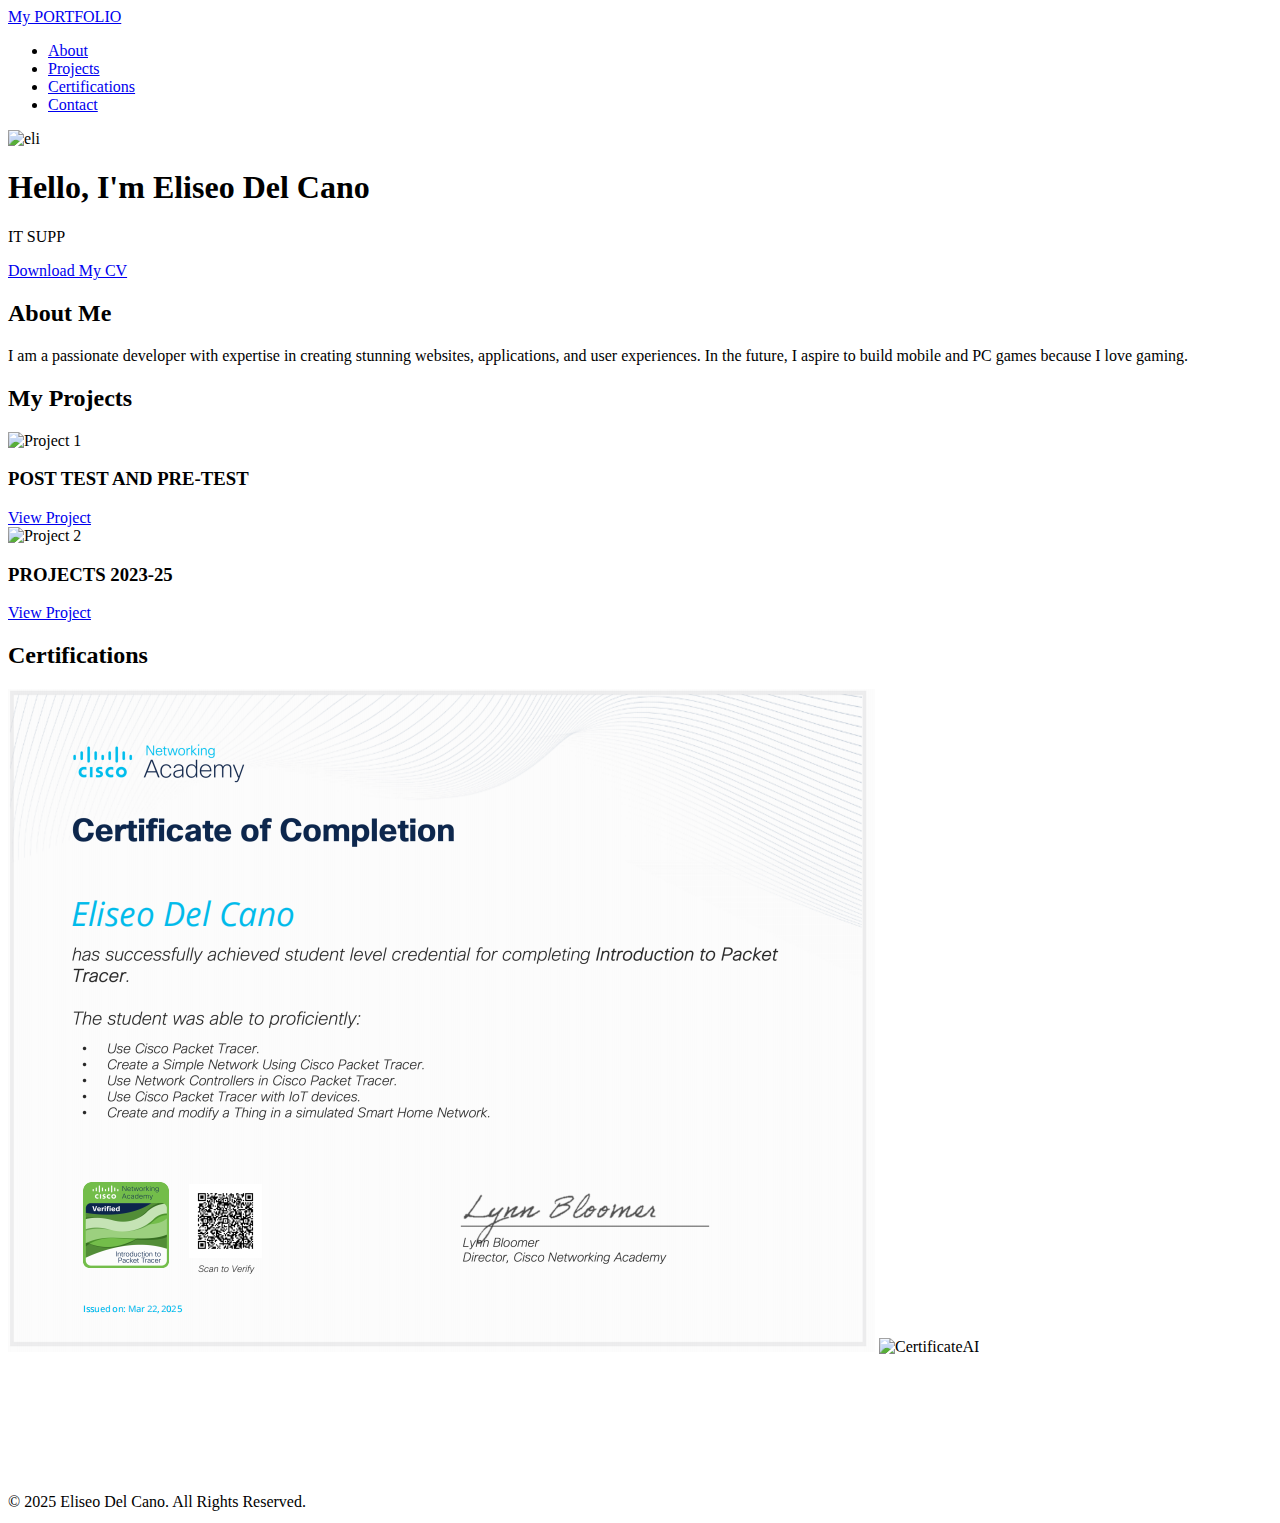
==== index.html @ 38849f57 "Update index.html" ====
<!DOCTYPE html>
<html lang="en">
<head>
    <meta charset="UTF-8">
    <meta name="viewport" content="width=device-width, initial-scale=1.0">
    <title>PORTFOLIO</title>
    <link rel="icon" type="img/eli.png" href="img/eli.png">
    <link href="https://fonts.googleapis.com/css2?family=Poppins:wght@300;400;600&display=swap" rel="stylesheet">
    <link rel="stylesheet" href="styles.css">
    <link rel="stylesheet" href="https://cdnjs.cloudflare.com/ajax/libs/font-awesome/6.4.2/css/all.min.css">
</head>
<body>
    <!-- Navigation Bar -->
    <nav class="navbar">
        <div class="container">
            <a href="#" class="logo">My PORTFOLIO</a>
            <button class="menu-toggle"><i class="fas fa-bars"></i></button>
            <ul class="nav-links">
                <li><a href="#about">About</a></li>
                <li><a href="#projects">Projects</a></li>
                <li><a href="#certifications">Certifications</a></li>
                <li><a href="#contact">Contact</a></li>
            </ul>
        </div>
    </nav>
    
    <!-- Header Section -->
    <header class="hero">
        <div class="container">
            <img src="img/eli.png" alt="eli" class="name-img">
            <h1 class="fade-name">Hello, I'm <span>Eliseo Del Cano</span></h1>
            <p>IT SUPPORT | UI/UX Designer | Web Designer</p>
            <a href="files/Eliseo_CV.pdf" download class="btn">Download My CV</a>
        </div>
    </header>

    <!-- About Section -->
    <section id="about" class="about fade-in">
        <div class="container">
            <h2>About Me</h2>
            <p>I am a passionate developer with expertise in creating stunning websites, applications, and user experiences. In the future, I aspire to build mobile and PC games because I love gaming.</p>
        </div>
    </section>

    <!-- Projects Section -->
    <section id="projects" class="projects fade-in">
        <div class="container">
            <h2>My Projects</h2>
            <div class="project-grid">
                <div class="project-card">
                    <img src="img/IT3.jpg" alt="Project 1">
                    <div class="project-card-content">
                        <h3>POST TEST AND PRE-TEST</h3>
                        <a href="project1.html" class="btn">View Project</a>
                    </div>
                </div>
                <div class="project-card">
                    <img src="img/IT1.jpg" alt="Project 2">
                    <div class="project-card-content">
                        <h3>PROJECTS 2023-25</h3>
                        <a href="project2.html" class="btn">View Project</a>
                    </div>
                </div>
            </div>
        </div>
    </section>

    <!-- Certifications Section -->
    <section id="certifications" class="certifications fade-in">
        <div class="container">
            <h2>Certifications</h2>
            <div class="certification-grid">
                <div class="Certifications-img">
                    <img src="img/cisco.png" alt="Certification 1">
                    <img src="img/CertificateAI.png" alt="CertificateAI">
                </div>
            </div>
        </div>
    </section>

    <!-- Contact Section -->
    <section id="contact" class="contact fade-in">
        <div class="container">
            <h2>Contact Me</h2>
            <p>If you'd like to work with me or just say hello, feel free to reach out!</p>
            <a href="mailto:eliseodelcanoo@gmail.com" class="btn">Email Me</a>
            <div class="social-links">
                <a href="https://www.facebook.com/Zoroo.077/" target="_blank" class="social-btn">
                    <i class="fab fa-facebook-f"></i>
                </a>
                <a href="https://www.instagram.com/jhinma07/" target="_blank" class="social-btn">
                    <i class="fab fa-instagram"></i>
                </a>
            </div>
        </div>
    </section>

    <!-- Footer -->
    <footer class="footer">
        <div class="container">
            &copy; 2025 Eliseo Del Cano. All Rights Reserved.
        </div>
    </footer>

    <script>
        document.addEventListener('DOMContentLoaded', function () {
            const fadeElements = document.querySelectorAll('.fade-in');
            const options = { threshold: 0.3 };
            
            const observer = new IntersectionObserver((entries, observer) => {
                entries.forEach(entry => {
                    if (entry.isIntersecting) {
                        entry.target.classList.add('visible');
                    }
                });
            }, options);
            
            fadeElements.forEach(element => {
                observer.observe(element);
            });

            // Smooth Scrolling
            document.querySelectorAll('.nav-links a').forEach(anchor => {
                anchor.addEventListener('click', function (e) {
                    e.preventDefault();
                    const targetId = this.getAttribute('href').substring(1);
                    document.getElementById(targetId).scrollIntoView({
                        behavior: 'smooth'
                    });
                });
            });

            // Mobile Menu Toggle
            const menuToggle = document.querySelector('.menu-toggle');
            const navLinks = document.querySelector('.nav-links');
            
            menuToggle.addEventListener('click', () => {
                navLinks.classList.toggle('active');
                menuToggle.classList.toggle('open');
            });
        });
    </script>

    <script>
    const text = "IT SUPPORT | UI/UX Designer | Web Designer";
    let index = 0;
    const speed = 100; // typing speed

    function typeWriter() {
        if (index < text.length) {
            document.querySelector('.hero p').innerHTML += text.charAt(index);
            index++;
            setTimeout(typeWriter, speed);
        }
    }

    window.addEventListener('load', () => {
        document.querySelector('.hero p').innerHTML = '';
        typeWriter();
    });
</script>
    <style>
        .fade-in {
            opacity: 0;
            transform: translateY(30px);
            transition: opacity 0.6s ease-out, transform 0.6s ease-out;
        }

        .fade-in.visible {
            opacity: 1;
            transform: translateY(0);
        }

        .menu-toggle {
            display: none;
            background: none;
            border: none;
            font-size: 1.5rem;
            cursor: pointer;
        }

        .menu-toggle.open i {
            transform: rotate(90deg);
            transition: transform 0.3s ease;
        }

        @media (max-width: 768px) {
            .nav-links {
                display: flex;
                flex-direction: column;
                position: absolute;
                top: 60px;
                right: 20px;
                background: rgb(98, 11, 11);
                box-shadow: 0px 4px 6px rgba(0, 0, 0, 0.1);
                padding: 10px;
                border-radius: 8px;
                opacity: 0;
                transform: translateY(-10px);
                transition: opacity 0.3s ease, transform 0.3s ease;
                pointer-events: none;
            }
            .nav-links.active {
                opacity: 1;
                transform: translateY(0);
                pointer-events: auto;
            }
            .menu-toggle {
                display: block;
            }
        }
    </style>
</body>
</html>
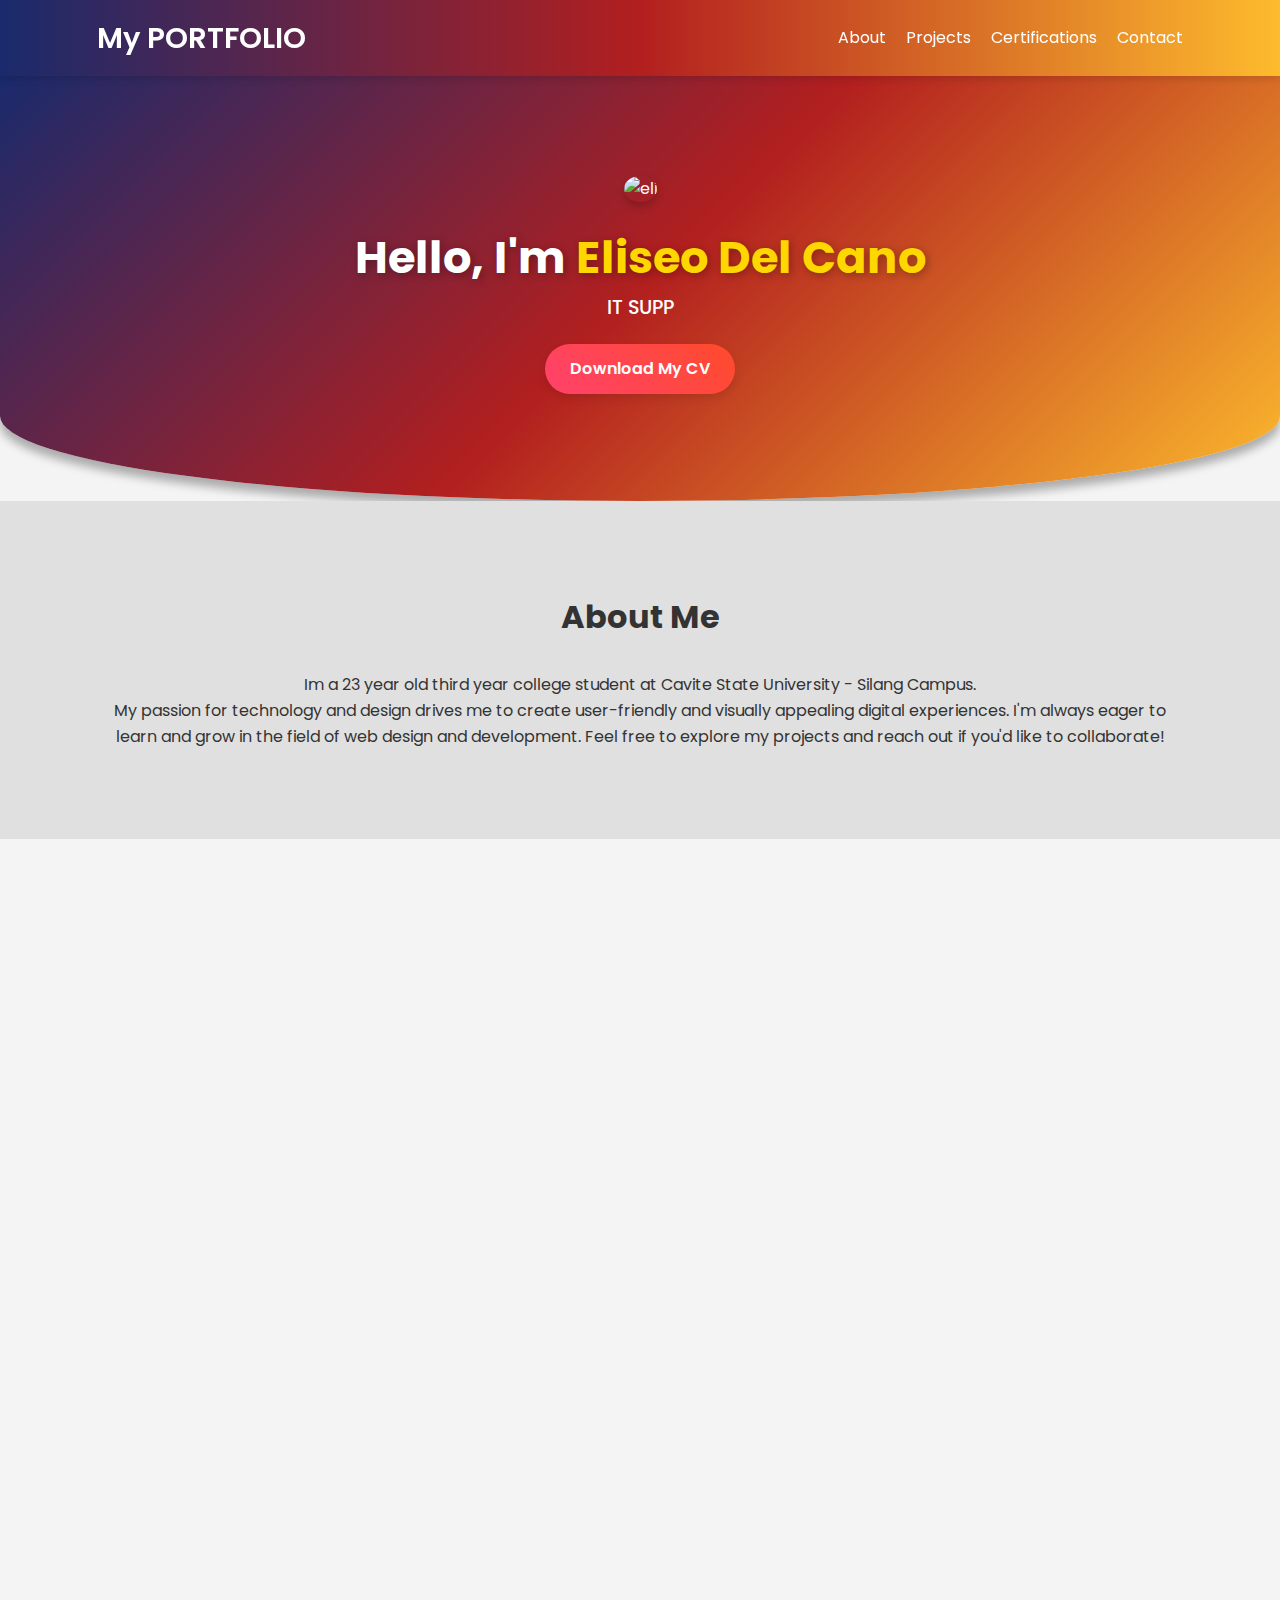
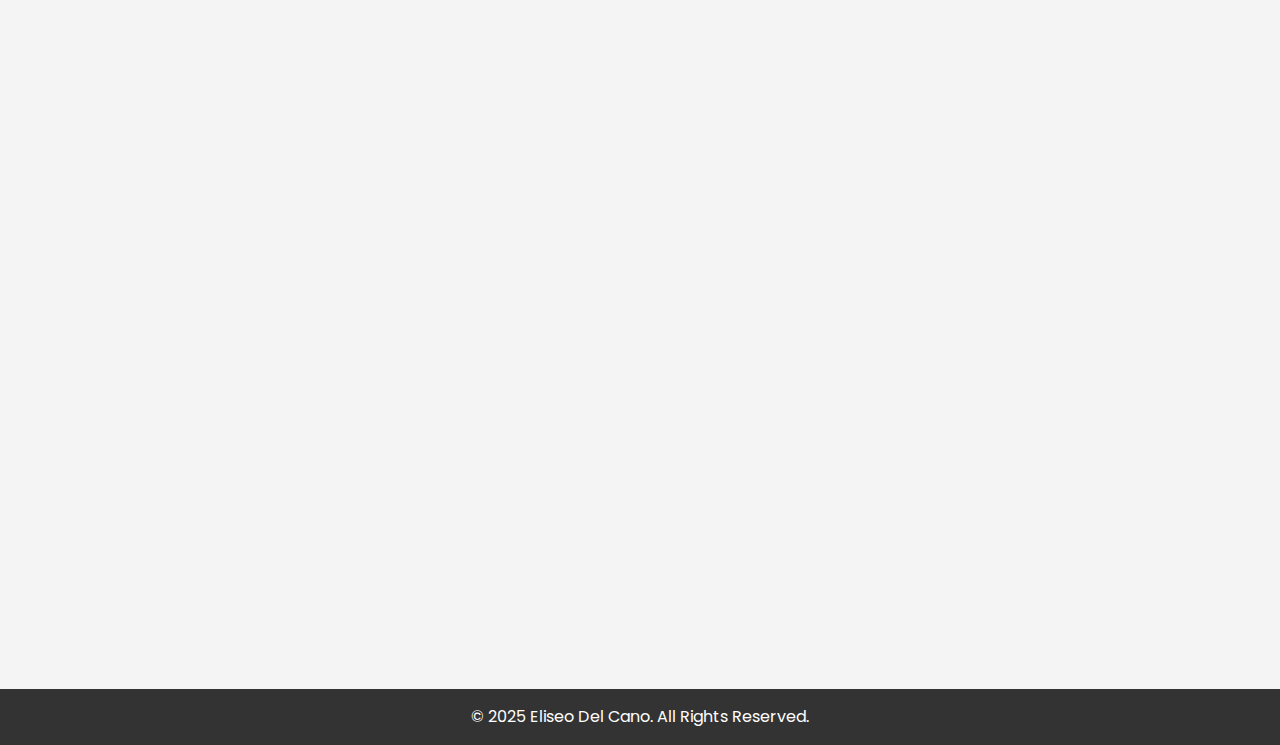
==== commit ed620777: "Update index.html" ====
--- a/index.html
+++ b/index.html
@@ -38,7 +38,10 @@
     <section id="about" class="about fade-in">
         <div class="container">
             <h2>About Me</h2>
-            <p>I am a passionate developer with expertise in creating stunning websites, applications, and user experiences. In the future, I aspire to build mobile and PC games because I love gaming.</p>
+           <p>Im a 23 year old third year college student at Cavite State University - Silang Campus.</p>
+            <p1>My passion for technology and design drives me to create user-friendly and visually appealing digital experiences.</p1>
+            <p2>I'm always eager to learn and grow in the field of web design and development.</p2>
+            <p3>Feel free to explore my projects and reach out if you'd like to collaborate!</p3>
         </div>
     </section>
 
--- a/styles.css
+++ b/styles.css
@@ -0,0 +1,311 @@
+/* General Reset */
+* {
+    margin: 0;
+    padding: 0;
+    box-sizing: border-box;
+}
+
+
+body {
+    font-family: 'Poppins', sans-serif;
+    line-height: 1.6;
+    color: #333;
+    background-color: #f4f4f4;
+}
+
+.container {
+    width: 90%;
+    max-width: 1200px;
+    margin: 0 auto;
+    padding: 0 15px;
+    text-align: center;
+}
+
+/* Buttons */
+.btn {
+    display: inline-block;
+    padding: 12px 25px;
+    font-size: 1rem;
+    font-weight: 600;
+    text-align: center;
+    text-decoration: none;
+    color: #fff;
+    background: linear-gradient(45deg, #ff416c, #ff4b2b);
+    border: none;
+    border-radius: 30px;
+    box-shadow: 0 4px 10px rgba(0, 0, 0, 0.1);
+    transition: all 0.3s ease-in-out;
+    cursor: pointer;
+    position: relative;
+    overflow: hidden;
+}
+
+.btn:hover {
+    background: linear-gradient(45deg, #ff4b2b, #ff416c);
+    transform: translateY(-3px);
+    box-shadow: 0 6px 12px rgba(0, 0, 0, 0.2);
+}
+
+.btn:active {
+    transform: translateY(1px);
+    box-shadow: 0 2px 5px rgba(0, 0, 0, 0.2);
+}
+
+/* Navigation Bar */
+.navbar {
+    background: linear-gradient(90deg, #1a2a6c, #b21f1f, #fdbb2d);
+    padding: 15px 20px;
+    position: sticky;
+    top: 0;
+    z-index: 1000;
+    box-shadow: 0px 4px 6px rgba(0, 0, 0, 0.1);
+}
+
+.navbar .container {
+    display: flex;
+    justify-content: space-between;
+    align-items: center;
+}
+
+.navbar .logo {
+    color: #fff;
+    font-size: 1.8rem;
+    text-decoration: none;
+    font-weight: 600;
+}
+
+.navbar .nav-links {
+    list-style: none;
+    display: flex;
+    gap: 20px;
+}
+
+.navbar .nav-links a {
+    color: #fff;
+    text-decoration: none;
+    font-size: 1rem;
+    transition: color 0.3s;
+}
+
+.navbar .nav-links a:hover {
+    color: #FFD700;
+}
+
+/* Hero Section */
+.hero {
+    background: linear-gradient(135deg, #1a2a6c, #b21f1f, #fdbb2d);
+    color: white;
+    text-align: center;
+    padding: 100px 20px;
+    position: relative;
+    display: flex;
+    flex-direction: column;
+    align-items: center;
+    justify-content: center;
+    box-shadow: 0 8px 10px rgba(0, 0, 0, 0.3);
+    border-bottom-left-radius: 50% 20%;
+    border-bottom-right-radius: 50% 20%;
+}
+
+.hero img {
+    width: 250px;
+    height: 250px;
+    border-radius: 50%;
+    box-shadow: 0px 4px 8px rgba(0, 0, 0, 0.2);
+    margin-bottom: 20px;
+}
+
+.hero h1 {
+    font-size: 2.8rem;
+    font-weight: bold;
+    text-shadow: 2px 2px 8px rgba(0, 0, 0, 0.3);
+}
+
+.hero h1 span {
+    color: #FFD700;
+    animation: fadeInOut 4s infinite ease-in-out;
+}
+
+.hero p {
+    font-size: 1.2rem;
+    font-weight: 500;
+}
+
+.hero .btn {
+    margin-top: 20px;
+}
+
+/* About Section */
+.about {
+    padding: 90px 20px;
+    background-color: #e0e0e0;
+    text-align: center;
+}
+
+.about h2 {
+    margin-bottom: 30px;
+    font-size: 2rem;
+}
+
+/* Projects Section */
+.projects {
+    background-color: #fff;
+    padding: 80px 40px;
+    text-align: center;
+}
+
+.projects h2 {
+    margin-bottom: 40px;
+    font-size: 2rem;
+}
+
+.project-grid {
+    display: flex;
+    gap: 30px;
+    flex-wrap: wrap;
+    justify-content: center;
+}
+
+.project-card {
+    flex: 1 1 300px;
+    max-width: 350px;
+    background-color: #fff;
+    border-radius: 10px;
+    box-shadow: 0px 4px 6px rgba(0, 0, 0, 0.1);
+    overflow: hidden;
+    transition: transform 0.3s ease, box-shadow 0.3s ease;
+    display: flex;
+    flex-direction: column;
+    min-height: 400px;
+}
+
+.project-card:hover {
+    transform: translateY(-10px);
+    box-shadow: 0px 8px 12px rgba(0, 0, 0, 0.2);
+}
+
+.project-card img {
+    width: 100%;
+    height: 200px;
+    object-fit: cover;
+    transition: transform 0.3s ease, filter 0.3s ease;
+}
+
+.project-card:hover img {
+    transform: scale(1.1);
+    filter: brightness(0.8);
+}
+
+.project-card-content {
+    padding: 20px;
+    flex: 1;
+    display: flex;
+    flex-direction: column;
+}
+
+.project-card h3 {
+    margin: 15px 0 10px 0;
+    font-size: 1.3rem;
+}
+
+.project-card p {
+    margin-bottom: 20px;
+    flex-grow: 1;
+}
+
+.project-card .btn {
+    margin-top: auto;
+    width: 80%;
+    align-self: center;
+    margin-bottom: 15px;
+}
+
+/* Certifications Section */
+
+.certifications h2 {
+    margin-bottom: 40px;
+    font-size: 2rem;
+}
+
+.certifications img {
+    width: 90%;
+    max-width: 400px;
+    height: auto;
+    border-radius: 10px;
+    box-shadow: 0px 4px 6px rgba(0, 0, 0, 0.1);
+    transition: transform 0.3s ease, box-shadow 0.3s ease;
+}
+
+.certifications img:hover {
+    transform: scale(1.05);
+    box-shadow: 0px 8px 12px rgba(0, 0, 0, 0.2);
+}
+
+
+
+/* Contact Section */
+.contact {
+    text-align: center;
+    padding: 80px 50px;
+    background-color: #e0e0e0;
+}
+
+.contact h2 {
+    margin-bottom: 30px;
+    font-size: 2rem;
+}
+
+/* Footer */
+.footer {
+    background-color: #333;
+    color: white;
+    padding: 15px;
+    text-align: center;
+    font-size: 1rem;
+}
+
+/* Social Icons */
+.social-links {
+    margin-top: 20px;
+    display: flex;
+    justify-content: center;
+    gap: 15px;
+}
+
+.social-btn {
+    display: flex;
+    align-items: center;
+    justify-content: center;
+    width: 50px;
+    height: 50px;
+    background: #283949;
+    color: white;
+    border-radius: 50%;
+    text-decoration: none;
+    transition: 0.3s ease-in-out;
+    font-size: 1.5rem;
+}
+
+.social-btn i {
+    display: flex;
+    align-items: center;
+    justify-content: center;
+    width: 100%;
+    height: 100%;
+}
+
+.social-btn:hover {
+    background: #007BFF;
+    transform: scale(1.1);
+}
+
+/* Animations */
+@keyframes fadeInOut {
+    0% { opacity: 0; }
+    50% { opacity: 1; }
+    100% { opacity: 0; }
+}
+
+.fade-name {
+    animation: fadeInOut 4s infinite ease-in-out;
+}
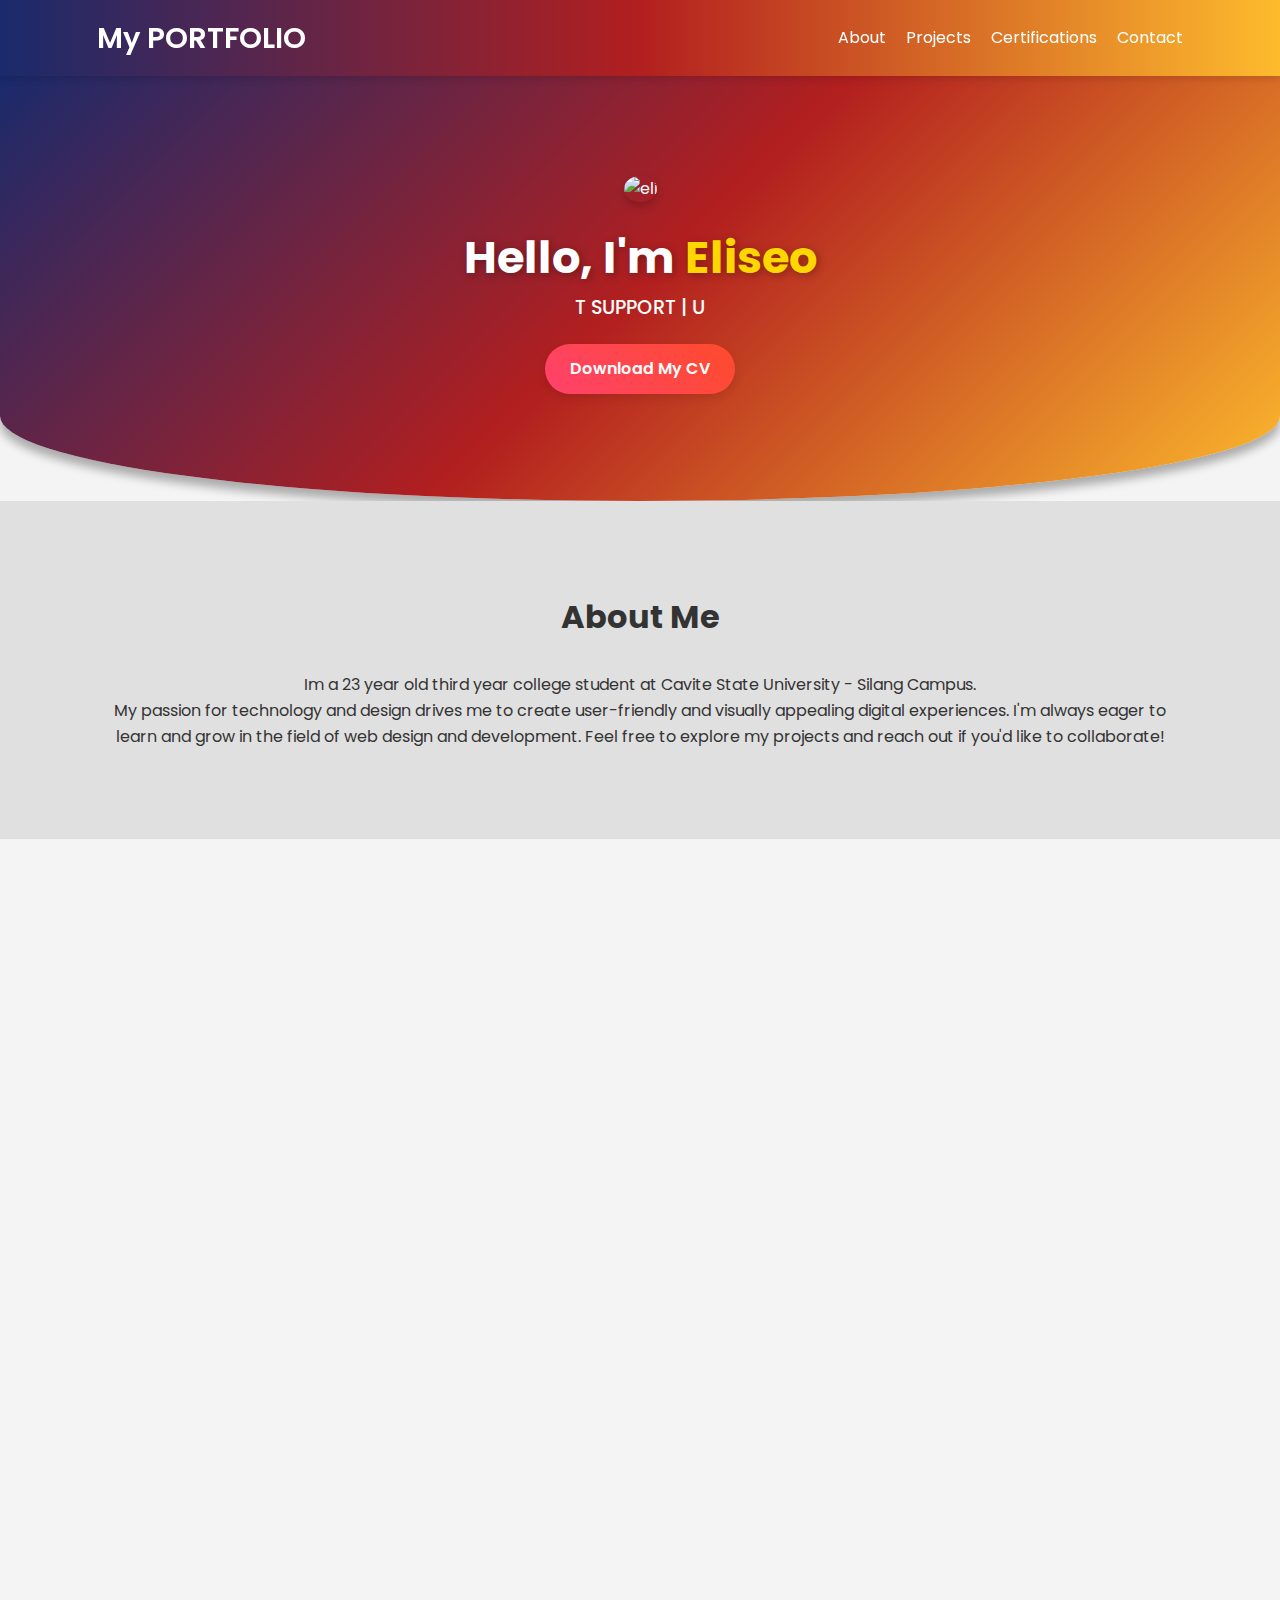
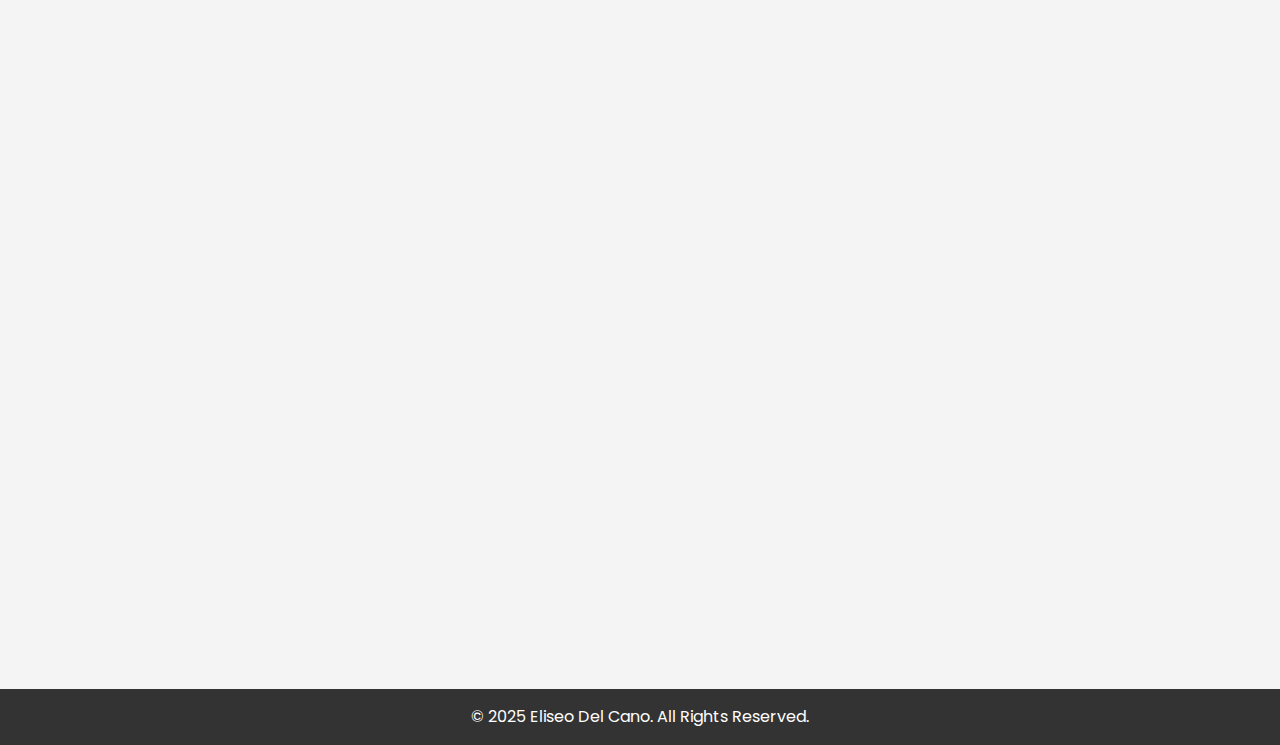
==== commit 971ae1f0: "Update index.html" ====
--- a/index.html
+++ b/index.html
@@ -94,6 +94,9 @@
                 <a href="https://www.instagram.com/jhinma07/" target="_blank" class="social-btn">
                     <i class="fab fa-instagram"></i>
                 </a>
+                <a href="https://github.com/DELCANO7" target="_blank" class="social-btn">
+                    <i class="fab fa-github"></i>
+                </a>
             </div>
         </div>
     </section>
@@ -142,6 +145,25 @@
                 menuToggle.classList.toggle('open');
             });
         });
+
+        const nameText = "Eliseo Del Cano";  // Name to type
+let nameIndex = 0; // To keep track of the typing position
+const nameSpeed = 100; // Speed of typing
+
+function typeName() {
+    if (nameIndex < nameText.length) {
+        document.querySelector('.fade-name span').innerHTML += nameText.charAt(nameIndex);
+        nameIndex++;
+        setTimeout(typeName, nameSpeed);
+    }
+}
+
+window.addEventListener('load', () => {
+    document.querySelector('.fade-name span').innerHTML = '';
+    typeName();
+    document.querySelector('.hero p').innerHTML = '';
+    typeWriter();
+});
     </script>
 
     <script>
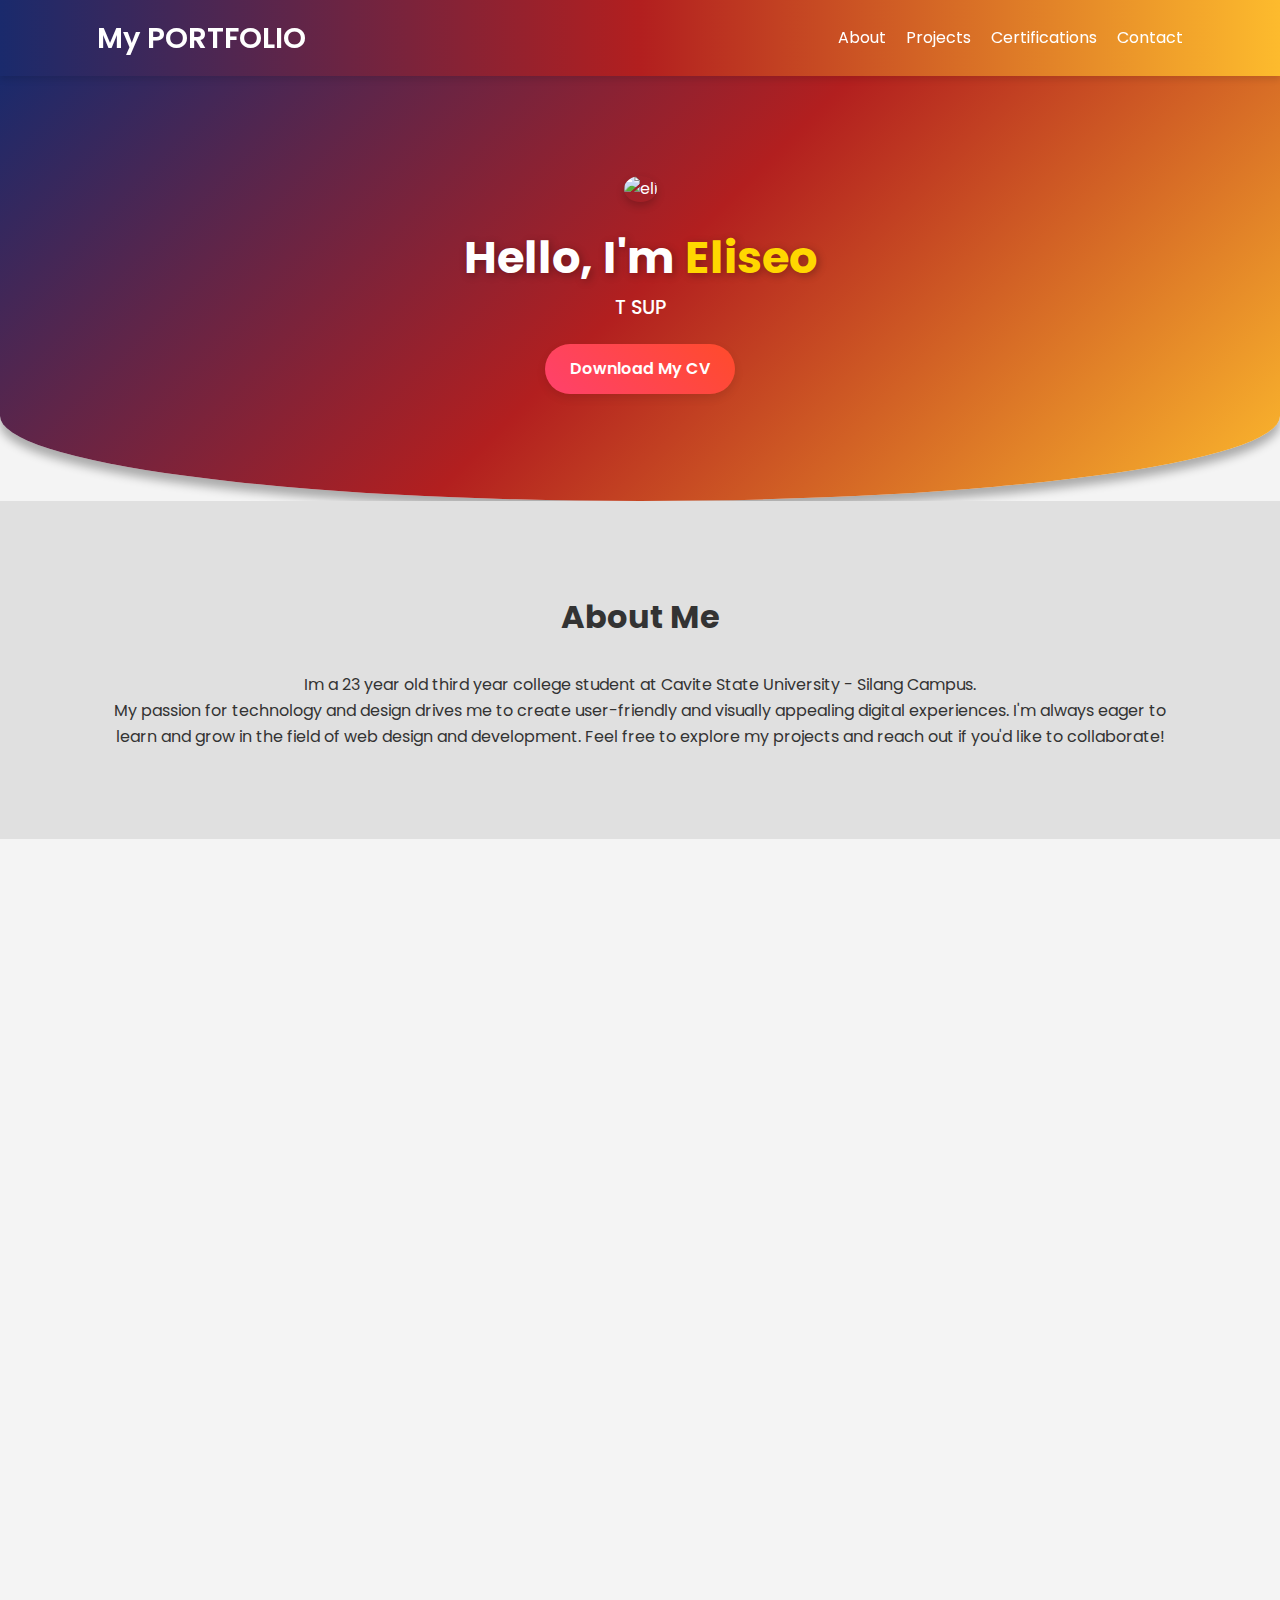
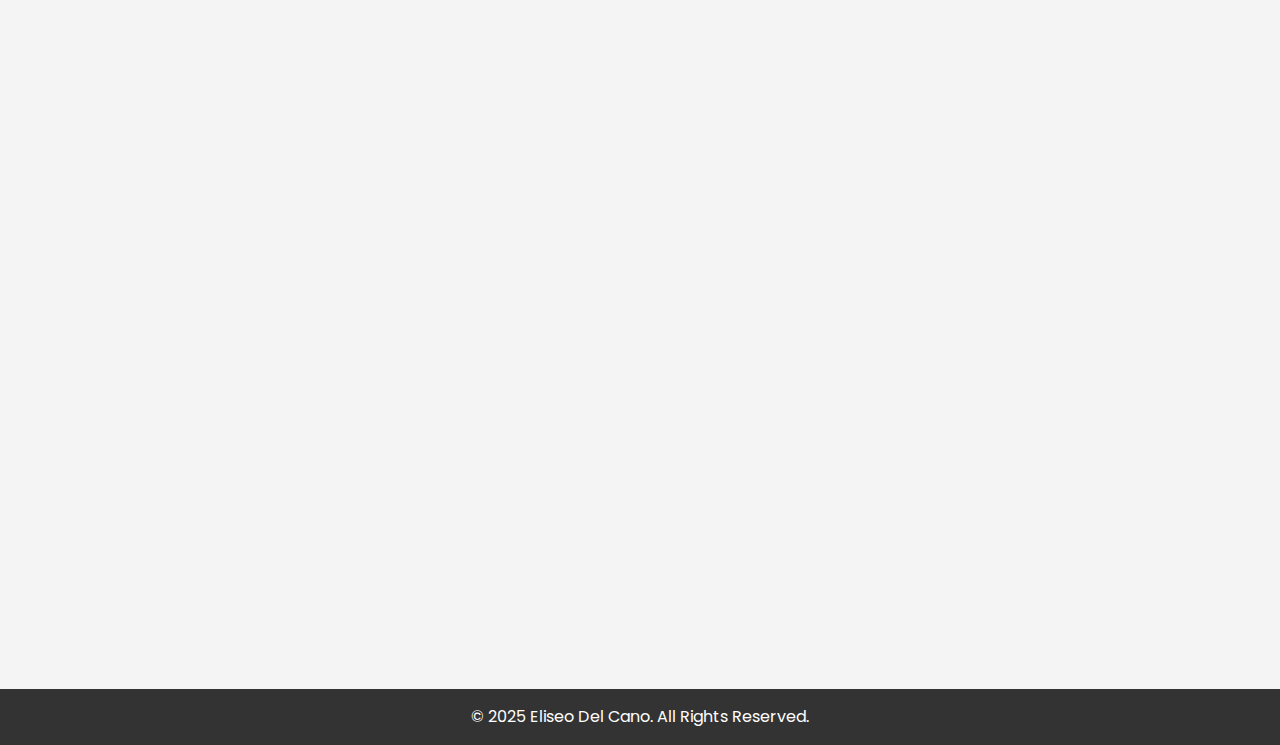
==== commit e866b256: "Update index.html" ====
--- a/index.html
+++ b/index.html
@@ -3,7 +3,7 @@
 <head>
     <meta charset="UTF-8">
     <meta name="viewport" content="width=device-width, initial-scale=1.0">
-    <title>PORTFOLIO</title>
+    <title>MyWebPortfolio</title>
     <link rel="icon" type="img/eli.png" href="img/eli.png">
     <link href="https://fonts.googleapis.com/css2?family=Poppins:wght@300;400;600&display=swap" rel="stylesheet">
     <link rel="stylesheet" href="styles.css">
@@ -29,7 +29,7 @@
         <div class="container">
             <img src="img/eli.png" alt="eli" class="name-img">
             <h1 class="fade-name">Hello, I'm <span>Eliseo Del Cano</span></h1>
-            <p>IT SUPPORT | UI/UX Designer | Web Designer</p>
+            <p>IT SUPPORT | UI/UX Designer | Web Designer | Web Developer</p>
             <a href="files/Eliseo_CV.pdf" download class="btn">Download My CV</a>
         </div>
     </header>
@@ -38,11 +38,10 @@
     <section id="about" class="about fade-in">
         <div class="container">
             <h2>About Me</h2>
-           <p>Im a 23 year old third year college student at Cavite State University - Silang Campus.</p>
+            <p>Im a 23 year old third year college student at Cavite State University - Silang Campus.</p>
             <p1>My passion for technology and design drives me to create user-friendly and visually appealing digital experiences.</p1>
             <p2>I'm always eager to learn and grow in the field of web design and development.</p2>
             <p3>Feel free to explore my projects and reach out if you'd like to collaborate!</p3>
-        </div>
     </section>
 
     <!-- Projects Section -->
@@ -166,24 +165,29 @@
 });
     </script>
 
-    <script>
-    const text = "IT SUPPORT | UI/UX Designer | Web Designer";
+<script>
+    const text = "IT SUPPORT | UI/UX Designer | Web Designer | Web Developer";
     let index = 0;
-    const speed = 100; // typing speed
+    const speed = 250;
 
     function typeWriter() {
-        if (index < text.length) {
-            document.querySelector('.hero p').innerHTML += text.charAt(index);
-            index++;
-            setTimeout(typeWriter, speed);
-        }
+        if (index === text.length) {
+            document.querySelector('.hero p').innerHTML = '';
+            index = 0;
+        }
+        
+        document.querySelector('.hero p').innerHTML += text.charAt(index);
+        index++;
+        setTimeout(typeWriter, speed);
     }
 
     window.addEventListener('load', () => {
         document.querySelector('.hero p').innerHTML = '';
-        typeWriter();
+        typeWriter(); 
     });
 </script>
+
+
     <style>
         .fade-in {
             opacity: 0;
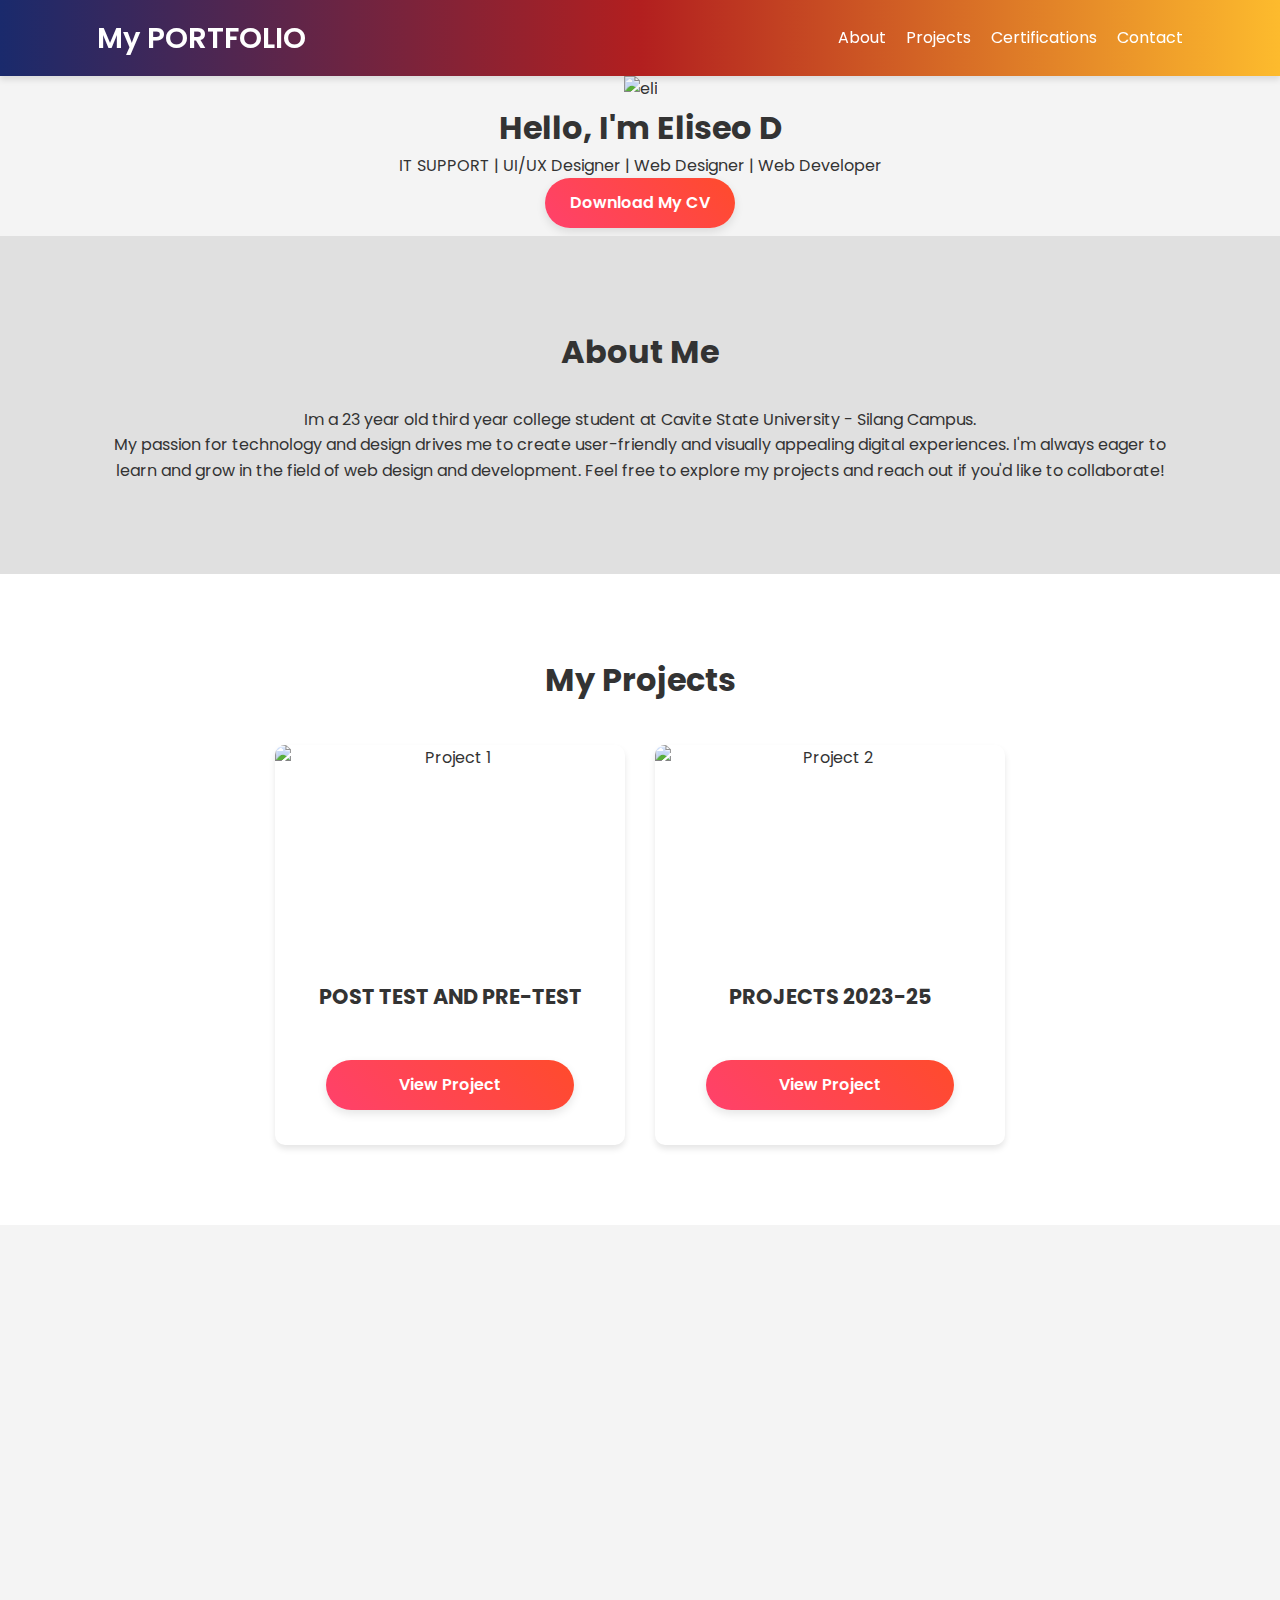
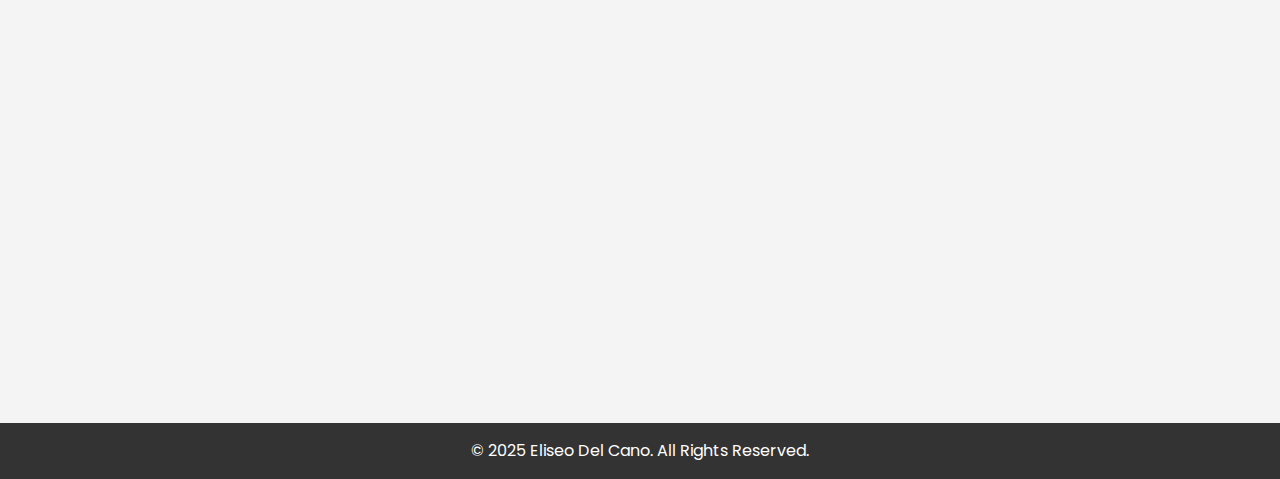
==== commit a0cc13c1: "Update index.html" ====
--- a/index.html
+++ b/index.html
@@ -25,7 +25,7 @@
     </nav>
     
     <!-- Header Section -->
-    <header class="hero">
+    <header class="header">
         <div class="container">
             <img src="img/eli.png" alt="eli" class="name-img">
             <h1 class="fade-name">Hello, I'm <span>Eliseo Del Cano</span></h1>
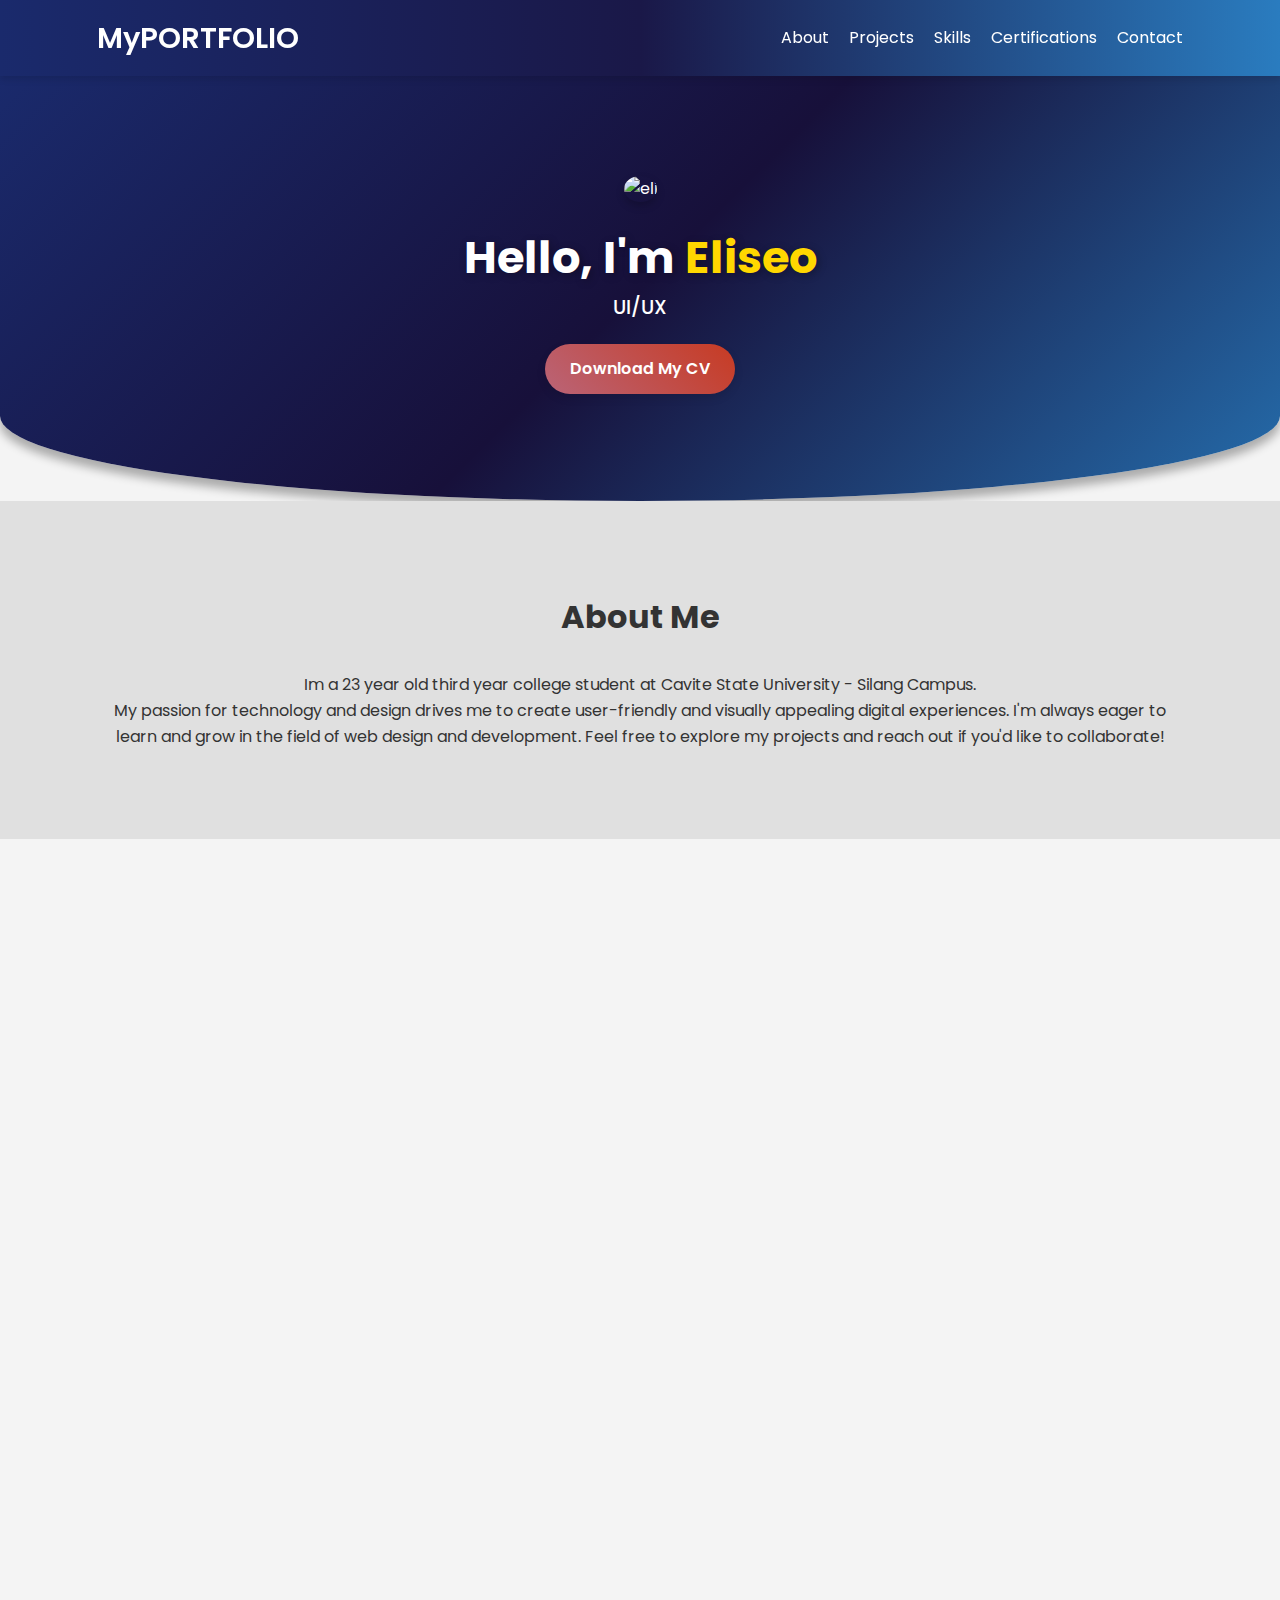
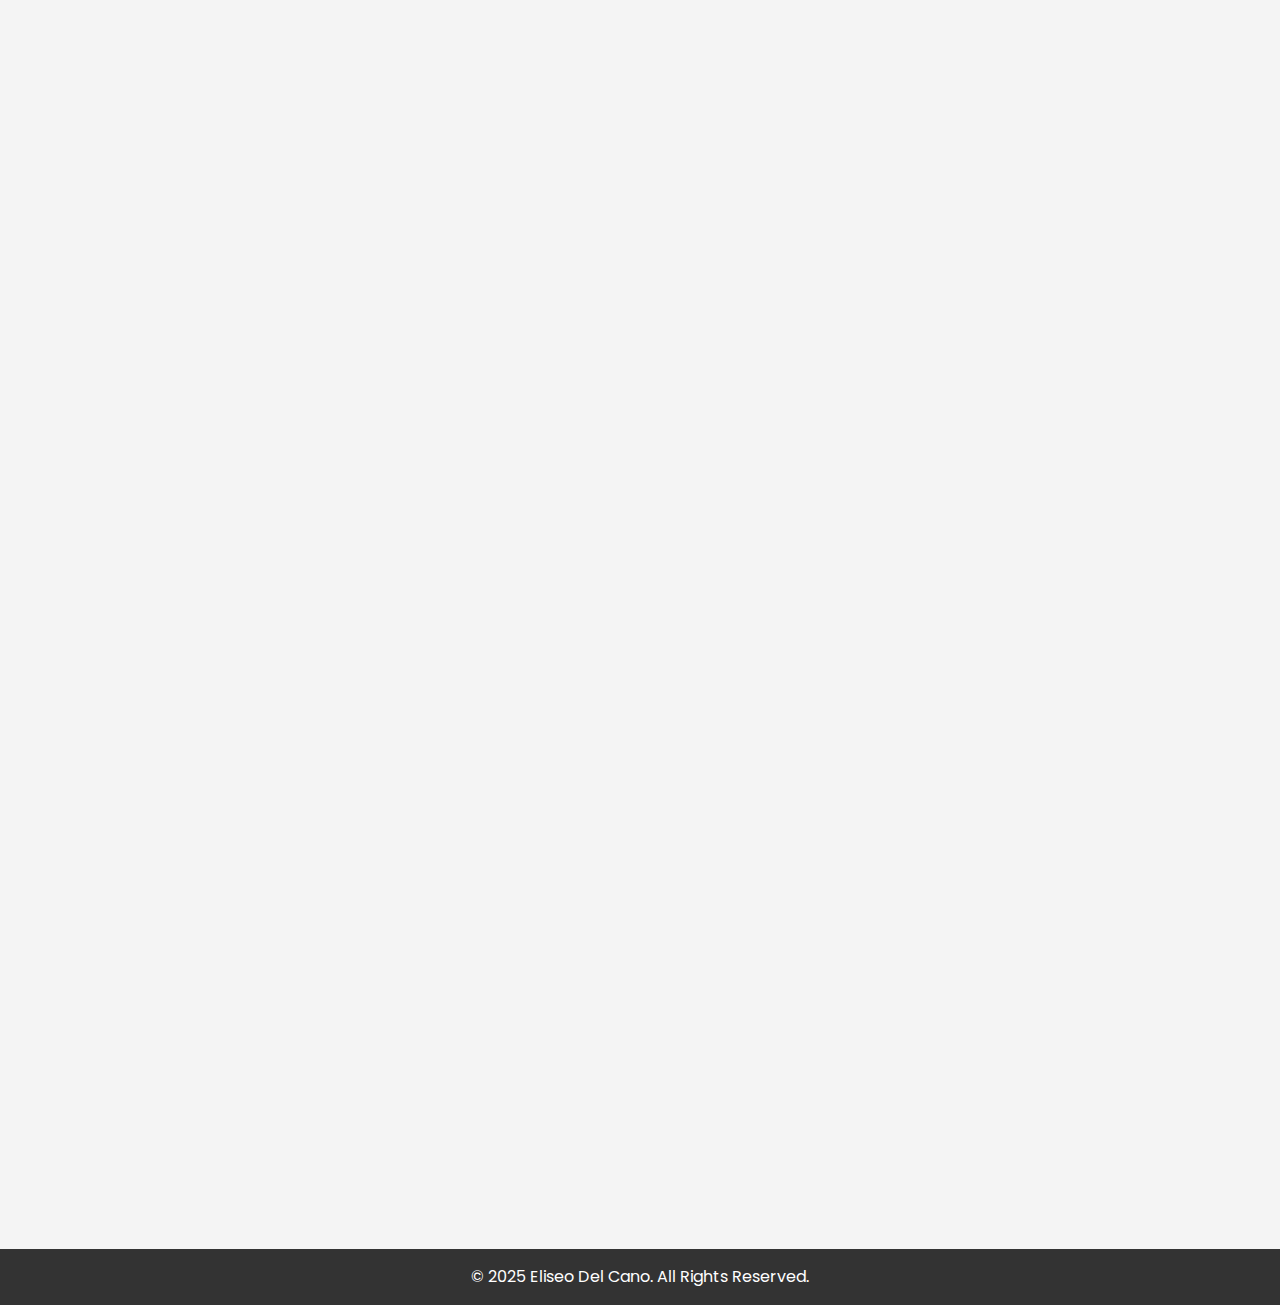
==== commit 0bfc77c3: "Update index.html" ====
--- a/index.html
+++ b/index.html
@@ -13,11 +13,12 @@
     <!-- Navigation Bar -->
     <nav class="navbar">
         <div class="container">
-            <a href="#" class="logo">My PORTFOLIO</a>
+            <a href="#" class="logo">MyPORTFOLIO</a>
             <button class="menu-toggle"><i class="fas fa-bars"></i></button>
             <ul class="nav-links">
                 <li><a href="#about">About</a></li>
                 <li><a href="#projects">Projects</a></li>
+                <li><a href="#skills">Skills</a></li>
                 <li><a href="#certifications">Certifications</a></li>
                 <li><a href="#contact">Contact</a></li>
             </ul>
@@ -29,7 +30,7 @@
         <div class="container">
             <img src="img/eli.png" alt="eli" class="name-img">
             <h1 class="fade-name">Hello, I'm <span>Eliseo Del Cano</span></h1>
-            <p>IT SUPPORT | UI/UX Designer | Web Designer | Web Developer</p>
+            <p> UI/UX Designer | Web Designer | Web Developer</p>
             <a href="files/Eliseo_CV.pdf" download class="btn">Download My CV</a>
         </div>
     </header>
@@ -67,14 +68,54 @@
         </div>
     </section>
 
+    <section id="skills" class="skills-section fade-in">
+        <h2 class="skills-title">Skills</h2>
+        <div class="skill">
+            <div class="skill-info">
+                <span>HTML</span>
+                <span>90%</span>
+            </div>
+            <div class="progress-bar">
+                <div class="progress" style="width: 90%;"></div>
+            </div>
+        </div>
+        <div class="skill">
+            <div class="skill-info">
+                <span>CSS</span>
+                <span>85%</span>
+            </div>
+            <div class="progress-bar">
+                <div class="progress" style="width: 85%;"></div>
+            </div>
+        </div>
+        <div class="skill">
+            <div class="skill-info">
+                <span>JavaScript</span>
+                <span>60%</span>
+            </div>
+            <div class="progress-bar">
+                <div class="progress" style="width: 60%;"></div>
+            </div>
+        </div>
+        <div class="skill">
+            <div class="skill-info">
+                <span>PHP</span>
+                <span>70%</span>
+            </div>
+            <div class="progress-bar">
+                <div class="progress" style="width: 70%;"></div>
+            </div>
+        </div>
+    </section>
+
     <!-- Certifications Section -->
     <section id="certifications" class="certifications fade-in">
         <div class="container">
             <h2>Certifications</h2>
             <div class="certification-grid">
                 <div class="Certifications-img">
-                    <img src="img/cisco.png" alt="Certification 1">
-                    <img src="img/CertificateAI.png" alt="CertificateAI">
+                    <img src="img/cisco.png" alt="Certification 1" class="cert-image">
+                    <img src="img/CertificateAI.png" alt="CertificateAI" class="cert-image">
                 </div>
             </div>
         </div>
@@ -96,6 +137,9 @@
                 <a href="https://github.com/DELCANO7" target="_blank" class="social-btn">
                     <i class="fab fa-github"></i>
                 </a>
+                 <a href="https://www.linkedin.com/in/eliseo-del-cano-5a80a835b/" target="_blank" class="social-btn">
+                    <i class="fab fa-linkedin-in"></i>
+      </a>
             </div>
         </div>
     </section>
@@ -111,7 +155,7 @@
         document.addEventListener('DOMContentLoaded', function () {
             const fadeElements = document.querySelectorAll('.fade-in');
             const options = { threshold: 0.3 };
-            
+
             const observer = new IntersectionObserver((entries, observer) => {
                 entries.forEach(entry => {
                     if (entry.isIntersecting) {
@@ -119,7 +163,7 @@
                     }
                 });
             }, options);
-            
+
             fadeElements.forEach(element => {
                 observer.observe(element);
             });
@@ -138,106 +182,90 @@
             // Mobile Menu Toggle
             const menuToggle = document.querySelector('.menu-toggle');
             const navLinks = document.querySelector('.nav-links');
-            
+
             menuToggle.addEventListener('click', () => {
                 navLinks.classList.toggle('active');
                 menuToggle.classList.toggle('open');
             });
         });
 
-        const nameText = "Eliseo Del Cano";  // Name to type
-let nameIndex = 0; // To keep track of the typing position
-const nameSpeed = 100; // Speed of typing
-
-function typeName() {
-    if (nameIndex < nameText.length) {
-        document.querySelector('.fade-name span').innerHTML += nameText.charAt(nameIndex);
-        nameIndex++;
-        setTimeout(typeName, nameSpeed);
-    }
-}
-
-window.addEventListener('load', () => {
-    document.querySelector('.fade-name span').innerHTML = '';
-    typeName();
-    document.querySelector('.hero p').innerHTML = '';
-    typeWriter();
-});
-    </script>
-
-<script>
-    const text = "IT SUPPORT | UI/UX Designer | Web Designer | Web Developer";
-    let index = 0;
-    const speed = 250;
-
-    function typeWriter() {
-        if (index === text.length) {
-            document.querySelector('.hero p').innerHTML = '';
-            index = 0;
-        }
-        
-        document.querySelector('.hero p').innerHTML += text.charAt(index);
-        index++;
-        setTimeout(typeWriter, speed);
-    }
-
-    window.addEventListener('load', () => {
-        document.querySelector('.hero p').innerHTML = '';
-        typeWriter(); 
-    });
-</script>
-
-
-    <style>
-        .fade-in {
-            opacity: 0;
-            transform: translateY(30px);
-            transition: opacity 0.6s ease-out, transform 0.6s ease-out;
-        }
-
-        .fade-in.visible {
-            opacity: 1;
-            transform: translateY(0);
-        }
-
-        .menu-toggle {
-            display: none;
-            background: none;
-            border: none;
-            font-size: 1.5rem;
-            cursor: pointer;
-        }
-
-        .menu-toggle.open i {
-            transform: rotate(90deg);
-            transition: transform 0.3s ease;
-        }
-
-        @media (max-width: 768px) {
-            .nav-links {
-                display: flex;
-                flex-direction: column;
-                position: absolute;
-                top: 60px;
-                right: 20px;
-                background: rgb(98, 11, 11);
-                box-shadow: 0px 4px 6px rgba(0, 0, 0, 0.1);
-                padding: 10px;
-                border-radius: 8px;
-                opacity: 0;
-                transform: translateY(-10px);
-                transition: opacity 0.3s ease, transform 0.3s ease;
-                pointer-events: none;
-            }
-            .nav-links.active {
-                opacity: 1;
-                transform: translateY(0);
-                pointer-events: auto;
-            }
-            .menu-toggle {
-                display: block;
+        const nameText = "Eliseo Del Cano";
+        let nameIndex = 0;
+        const nameSpeed = 100;
+
+        function typeName() {
+            if (nameIndex < nameText.length) {
+                document.querySelector('.fade-name span').innerHTML += nameText.charAt(nameIndex);
+                nameIndex++;
+                setTimeout(typeName, nameSpeed);
             }
         }
-    </style>
+
+        window.addEventListener('load', () => {
+            document.querySelector('.fade-name span').innerHTML = '';
+            typeName();
+            document.querySelector('.header p').innerHTML = '';
+            typeWriter();
+        });
+
+        const text = " UI/UX Designer | Web Designer | Web Developer";
+        let index = 0;
+        const speed = 250;
+
+        function typeWriter() {
+            if (index === text.length) {
+                document.querySelector('.header p').innerHTML = '';
+                index = 0;
+            }
+
+            document.querySelector('.header p').innerHTML += text.charAt(index);
+            index++;
+            setTimeout(typeWriter, speed);
+        }
+
+        window.addEventListener('load', () => {
+            document.querySelector('.header p').innerHTML = '';
+            typeWriter();
+        });
+
+        // Animate Skills on Scroll
+        const skillSection = document.querySelector('.skills-section');
+        const progressBars = document.querySelectorAll('.progress');
+
+        const skillObserver = new IntersectionObserver((entries, observer) => {
+            entries.forEach(entry => {
+                if (entry.isIntersecting) {
+                    progressBars.forEach(bar => {
+                        bar.style.width = bar.getAttribute('style').split(':')[1].trim();
+                    });
+                }
+            });
+        }, {
+            threshold: 0.4
+        });
+
+        skillObserver.observe(skillSection);
+
+        // Zoom Image with Exit Button
+        const certImages = document.querySelectorAll('.cert-image');
+        certImages.forEach(image => {
+            image.addEventListener('click', function() {
+                const zoomedImage = document.createElement('div');
+                zoomedImage.classList.add('zoomed-image');
+                zoomedImage.innerHTML = `
+                    <div class="zoomed-container">
+                        <img src="${image.src}" alt="${image.alt}">
+                        <button class="exit-btn">X</button>
+                    </div>
+                `;
+                document.body.appendChild(zoomedImage);
+
+                const exitButton = zoomedImage.querySelector('.exit-btn');
+                exitButton.addEventListener('click', () => {
+                    zoomedImage.remove();
+                });
+            });
+        });
+    </script>
 </body>
 </html>
--- a/styles.css
+++ b/styles.css
@@ -30,7 +30,7 @@
     text-align: center;
     text-decoration: none;
     color: #fff;
-    background: linear-gradient(45deg, #ff416c, #ff4b2b);
+    background: linear-gradient(45deg, #ba6477, #c73b23);
     border: none;
     border-radius: 30px;
     box-shadow: 0 4px 10px rgba(0, 0, 0, 0.1);
@@ -53,7 +53,7 @@
 
 /* Navigation Bar */
 .navbar {
-    background: linear-gradient(90deg, #1a2a6c, #b21f1f, #fdbb2d);
+    background: linear-gradient(90deg, #1a2a6c, #1a1848, #2a7cbf);
     padding: 15px 20px;
     position: sticky;
     top: 0;
@@ -91,9 +91,9 @@
     color: #FFD700;
 }
 
-/* Hero Section */
-.hero {
-    background: linear-gradient(135deg, #1a2a6c, #b21f1f, #fdbb2d);
+/* Header Section */
+.header {
+    background: linear-gradient(135deg, #1a2a6c, #17103a, #256dac);
     color: white;
     text-align: center;
     padding: 100px 20px;
@@ -107,7 +107,7 @@
     border-bottom-right-radius: 50% 20%;
 }
 
-.hero img {
+.header img {
     width: 250px;
     height: 250px;
     border-radius: 50%;
@@ -115,23 +115,23 @@
     margin-bottom: 20px;
 }
 
-.hero h1 {
+.header h1 {
     font-size: 2.8rem;
     font-weight: bold;
     text-shadow: 2px 2px 8px rgba(0, 0, 0, 0.3);
 }
 
-.hero h1 span {
+.header h1 span {
     color: #FFD700;
     animation: fadeInOut 4s infinite ease-in-out;
 }
 
-.hero p {
+.header p {
     font-size: 1.2rem;
     font-weight: 500;
 }
 
-.hero .btn {
+.header .btn {
     margin-top: 20px;
 }
 
@@ -220,29 +220,90 @@
     margin-bottom: 15px;
 }
 
-/* Certifications Section */
-
-.certifications h2 {
-    margin-bottom: 40px;
-    font-size: 2rem;
-}
-
-.certifications img {
-    width: 90%;
-    max-width: 400px;
-    height: auto;
+.skills-section {
+    padding: 4rem 2rem;
+    max-width: 800px;
+    margin: auto;
+  }
+  
+  .skills-title {
+    text-align: center;
+    font-size: 2.8rem;
+    margin-bottom: 3rem;
+    color: #2c2c2c;
+    letter-spacing: 1px;
+  }
+  
+  .skill {
+    margin-bottom: 2rem;
+  }
+  
+  .skill-info {
+    display: flex;
+    justify-content: space-between;
+    font-weight: 600;
+    margin-bottom: 0.5rem;
+    color: #444;
+    font-size: 1.1rem;
+  }
+  
+  .progress-bar {
+    background: #eaeaea;
     border-radius: 10px;
-    box-shadow: 0px 4px 6px rgba(0, 0, 0, 0.1);
-    transition: transform 0.3s ease, box-shadow 0.3s ease;
-}
-
-.certifications img:hover {
-    transform: scale(1.05);
-    box-shadow: 0px 8px 12px rgba(0, 0, 0, 0.2);
-}
-
-
-
+    overflow: hidden;
+    height: 10px;
+  }
+  
+  .progress {
+    height: 100%;
+    background: linear-gradient(90deg, #6a11cb 0%, #2575fc 100%);
+    border-radius: 10px;
+    width: 0;
+    transition: width 2s ease-out;
+}
+
+/* Zoomed-in image style */
+.zoomed-image {
+    position: fixed;
+    top: 0;
+    left: 0;
+    width: 100vw;
+    height: 100vh;
+    background: rgba(0, 0, 0, 0.8);
+    display: flex;
+    justify-content: center;
+    align-items: center;
+    z-index: 1000;
+}
+
+.zoomed-container {
+    position: relative;
+}
+
+.zoomed-container img {
+    max-width: 90%;
+    max-height: 90%;
+    object-fit: contain;
+}
+
+.exit-btn {
+    position: absolute;
+    top: 20px;
+    right: 20px;
+    background: #ff4b2b;
+    color: white;
+    border: none;
+    border-radius: 50%;
+    font-size: 1.5rem;
+    padding: 10px;
+    cursor: pointer;
+    transition: background 0.3s ease;
+}
+
+.exit-btn:hover {
+    background: #ff416c;
+}
+  
 /* Contact Section */
 .contact {
     text-align: center;
@@ -302,10 +363,89 @@
 /* Animations */
 @keyframes fadeInOut {
     0% { opacity: 0; }
-    50% { opacity: 1; }
+    50% { opacity: 2; }
     100% { opacity: 0; }
 }
 
 .fade-name {
-    animation: fadeInOut 4s infinite ease-in-out;
-}
+    animation: fadeInOut 4s ease-in-out;
+}
+
+
+
+/* Certifications Section */
+
+.certifications h2 {
+    margin-bottom: 40px;
+    font-size: 2rem;
+}
+
+.certifications img {
+    width: 90%;
+    max-width: 400px;
+    height: auto;
+    border-radius: 10px;
+    box-shadow: 0px 4px 6px rgba(0, 0, 0, 0.1);
+    transition: transform 0.3s ease, box-shadow 0.3s ease;
+}
+
+.certifications img:hover {
+    transform: scale(1.05);
+    box-shadow: 0px 8px 12px rgba(0, 0, 0, 0.2);
+}
+
+@media (max-width: 768px) {
+    .certifications img {
+        width: 100%;
+    }
+}
+
+.fade-in {
+    opacity: 0;
+    transform: translateY(30px);
+    transition: opacity 0.6s ease-out, transform 0.6s ease-out;
+}
+
+.fade-in.visible {
+    opacity: 1;
+    transform: translateY(0);
+}
+
+.menu-toggle {
+    display: none;
+    background: none;
+    border: none;
+    font-size: 1.5rem;
+    cursor: pointer;
+}
+
+.menu-toggle.open i {
+    transform: rotate(90deg);
+    transition: transform 0.3s ease;
+}
+
+@media (max-width: 768px) {
+    .nav-links {
+        display: flex;
+        flex-direction: column;
+        position: absolute;
+        top: 60px;
+        right: 20px;
+        background: rgb(98, 11, 11);
+        box-shadow: 0px 4px 6px rgba(0, 0, 0, 0.1);
+        padding: 10px;
+        border-radius: 8px;
+        opacity: 0;
+        transform: translateY(-10px);
+        transition: opacity 0.3s ease, transform 0.3s ease;
+        pointer-events: none;
+    }
+    .nav-links.active {
+        opacity: 1;
+        transform: translateY(0);
+        pointer-events: auto;
+    }
+    .menu-toggle {
+        display: block;
+    }
+}
